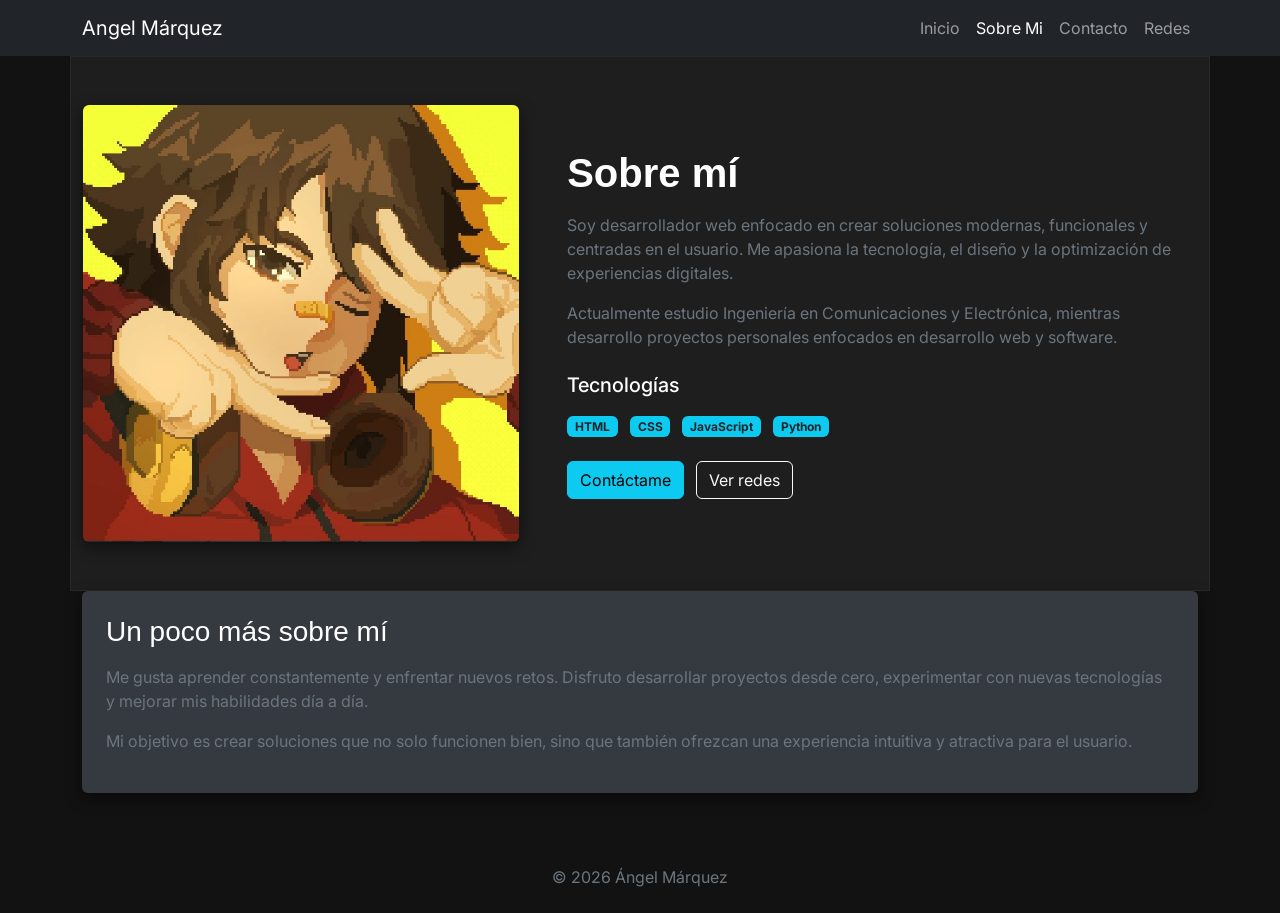
==== sobre_mi.html @ 94f5194c "Add files via upload" ====
<!DOCTYPE html>
<html lang="es" data-bs-theme="dark">
<head>
<meta charset="UTF-8">
<meta name="viewport" content="width=device-width, initial-scale=1.0">

<title>Sobre Mí</title>

<link href="https://fonts.googleapis.com/css2?family=Inter:wght@300;400;700&display=swap" rel="stylesheet">
<link href="https://cdn.jsdelivr.net/npm/bootstrap@5.3.3/dist/css/bootstrap.min.css" rel="stylesheet">
<link rel="stylesheet" href="styles.css">

</head>

<body>

<nav class="navbar navbar-expand-lg navbar-dark bg-dark">
  <div class="container">
    <a class="navbar-brand" href="index.html">Angel Márquez</a>

    <button class="navbar-toggler" type="button" data-bs-toggle="collapse" data-bs-target="#nav">
      <span class="navbar-toggler-icon"></span>
    </button>

    <div class="collapse navbar-collapse" id="nav">
      <div class="navbar-nav ms-auto">
        <a class="nav-link" href="index.html">Inicio</a>
        <a class="nav-link active" href="sobre-mi.html">Sobre Mi</a>
        <a class="nav-link" href="contacto.html">Contacto</a>
        <a class="nav-link" href="redes.html">Redes</a>
      </div>
    </div>
  </div>
</nav>

<main class="container py-5">

    <div class="row align-items-center g-5">

        <div class="col-md-5 text-center">
            <img src="foto.jpeg" class="img-fluid rounded shadow">
        </div>

        <div class="col-md-7">

            <h1 class="fw-bold mb-3">Sobre mí</h1>

            <p class="text-secondary">
                Soy desarrollador web enfocado en crear soluciones modernas, funcionales y centradas en el usuario.
                Me apasiona la tecnología, el diseño y la optimización de experiencias digitales.
            </p>

            <p class="text-secondary">
                Actualmente estudio Ingeniería en Comunicaciones y Electrónica, mientras desarrollo proyectos
                personales enfocados en desarrollo web y software.
            </p>

            <div class="mt-4">

                <h5 class="mb-3">Tecnologías</h5>

                <span class="badge bg-info text-dark me-2">HTML</span>
                <span class="badge bg-info text-dark me-2">CSS</span>
                <span class="badge bg-info text-dark me-2">JavaScript</span>
                <span class="badge bg-info text-dark me-2">Python</span>

            </div>

            <div class="mt-4">
                <a href="contacto.html" class="btn btn-info me-2">Contáctame</a>
                <a href="redes.html" class="btn btn-outline-light">Ver redes</a>
            </div>

        </div>

    </div>

</main>

<section class="container pb-5">

    <div class="bg-body-secondary p-4 rounded shadow">

        <h3 class="mb-3">Un poco más sobre mí</h3>

        <p class="text-secondary">
            Me gusta aprender constantemente y enfrentar nuevos retos. Disfruto desarrollar proyectos desde cero,
            experimentar con nuevas tecnologías y mejorar mis habilidades día a día.
        </p>

        <p class="text-secondary">
            Mi objetivo es crear soluciones que no solo funcionen bien, sino que también ofrezcan una experiencia
            intuitiva y atractiva para el usuario.
        </p>

    </div>

</section>

<footer class="text-center py-4 text-secondary">
    © 2026 Ángel Márquez
</footer>

<script src="https://cdn.jsdelivr.net/npm/bootstrap@5.3.3/dist/js/bootstrap.bundle.min.js"></script>

</body>
</html>
---- styles.css ----
:root {
    --color-fondo: #121212;
    --color-iconos: #ffc107;   
}
h1, h2, h3 {
    font-family: 'Poppins', sans-serif;
}

body {
    font-family: 'Inter', sans-serif;
    background-color: var(--color-fondo);
    color: var(--color-texto);
}

.hero {
    background-image: url("fondo.jpg");
    background-size: cover;
    background-position: center;
    height: 15rem;
    position: relative;
}

.contenido-hero {
    background: rgba(0, 0, 0, 0.7);
    padding: 2rem;
    border-radius: 1rem;
}

.icono {
    height: 10rem;
    width: 10rem;
    background-color: var(--color-iconos);
    border-radius: 50%;
    display: flex;
    justify-content: center;
    align-items: center;
}

.icono-svg {
    width: 6rem;
    height: 6rem;
}

.shadow {
    box-shadow: 0px 5px 15px rgba(0,0,0,0.5) !important;
}

main {
    background: #1e1e1e;
    border: 1px solid rgba(255,255,255,0.05);
}

.redes-card {
    transition: all 0.3s ease;
    cursor: pointer;
}

.redes-card:hover {
    transform: translateY(-10px);
}
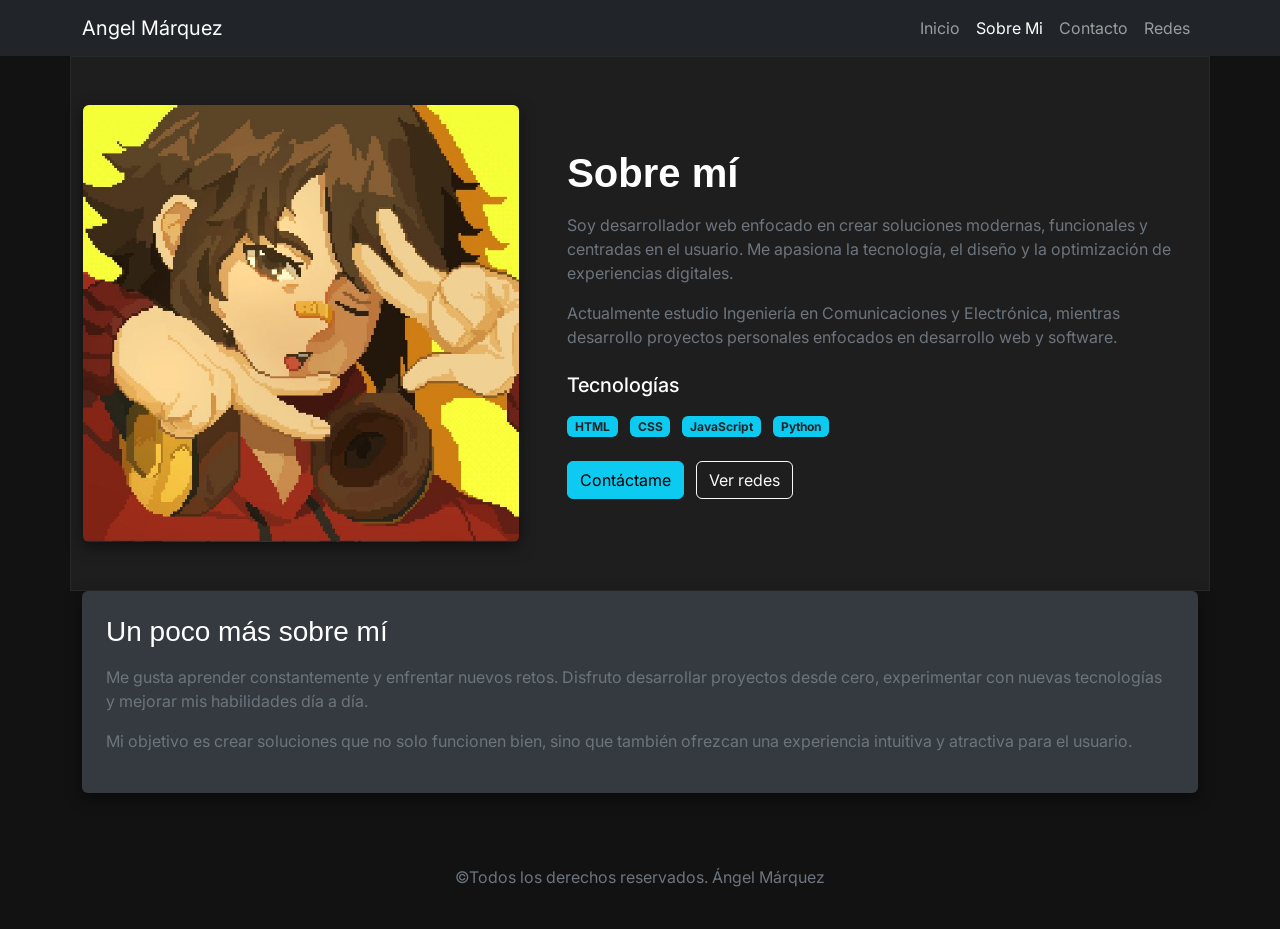
==== commit 2931d9ee: "Fix HTML structure and update footer content" ====
--- a/sobre_mi.html
+++ b/sobre_mi.html
@@ -98,10 +98,10 @@
 </section>
 
 <footer class="text-center py-4 text-secondary">
-    © 2026 Ángel Márquez
+    <p>©Todos los derechos reservados. Ángel Márquez</p>
 </footer>
 
 <script src="https://cdn.jsdelivr.net/npm/bootstrap@5.3.3/dist/js/bootstrap.bundle.min.js"></script>
 
 </body>
-</html>+</html>
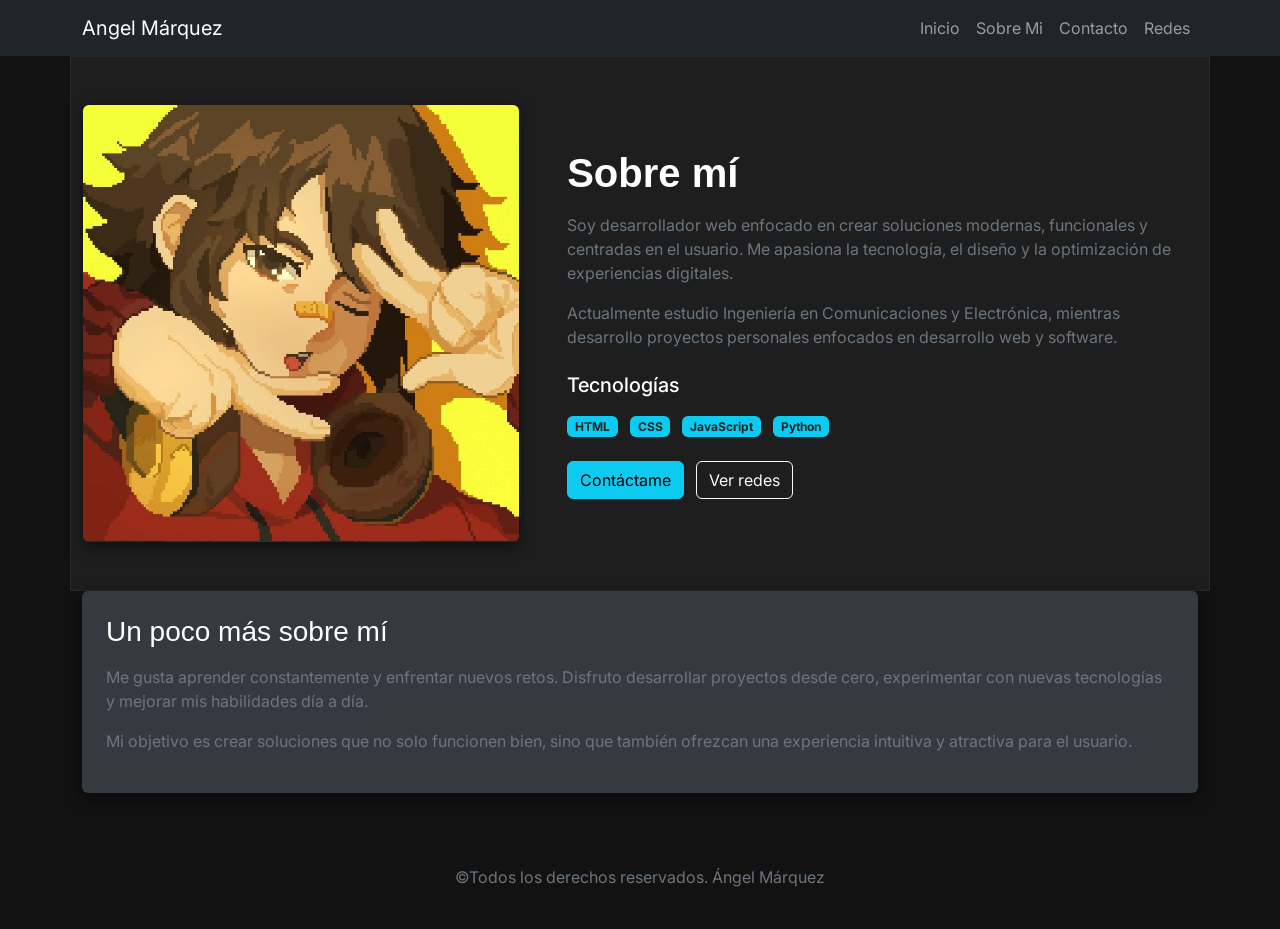
==== commit 98b3159c: "Fix HTML formatting and structure in sobre_mi.html" ====
--- a/sobre_mi.html
+++ b/sobre_mi.html
@@ -25,7 +25,7 @@
     <div class="collapse navbar-collapse" id="nav">
       <div class="navbar-nav ms-auto">
         <a class="nav-link" href="index.html">Inicio</a>
-        <a class="nav-link active" href="sobre-mi.html">Sobre Mi</a>
+        <a class="nav-link" href="sobre-mi.html">Sobre Mi</a>
         <a class="nav-link" href="contacto.html">Contacto</a>
         <a class="nav-link" href="redes.html">Redes</a>
       </div>
